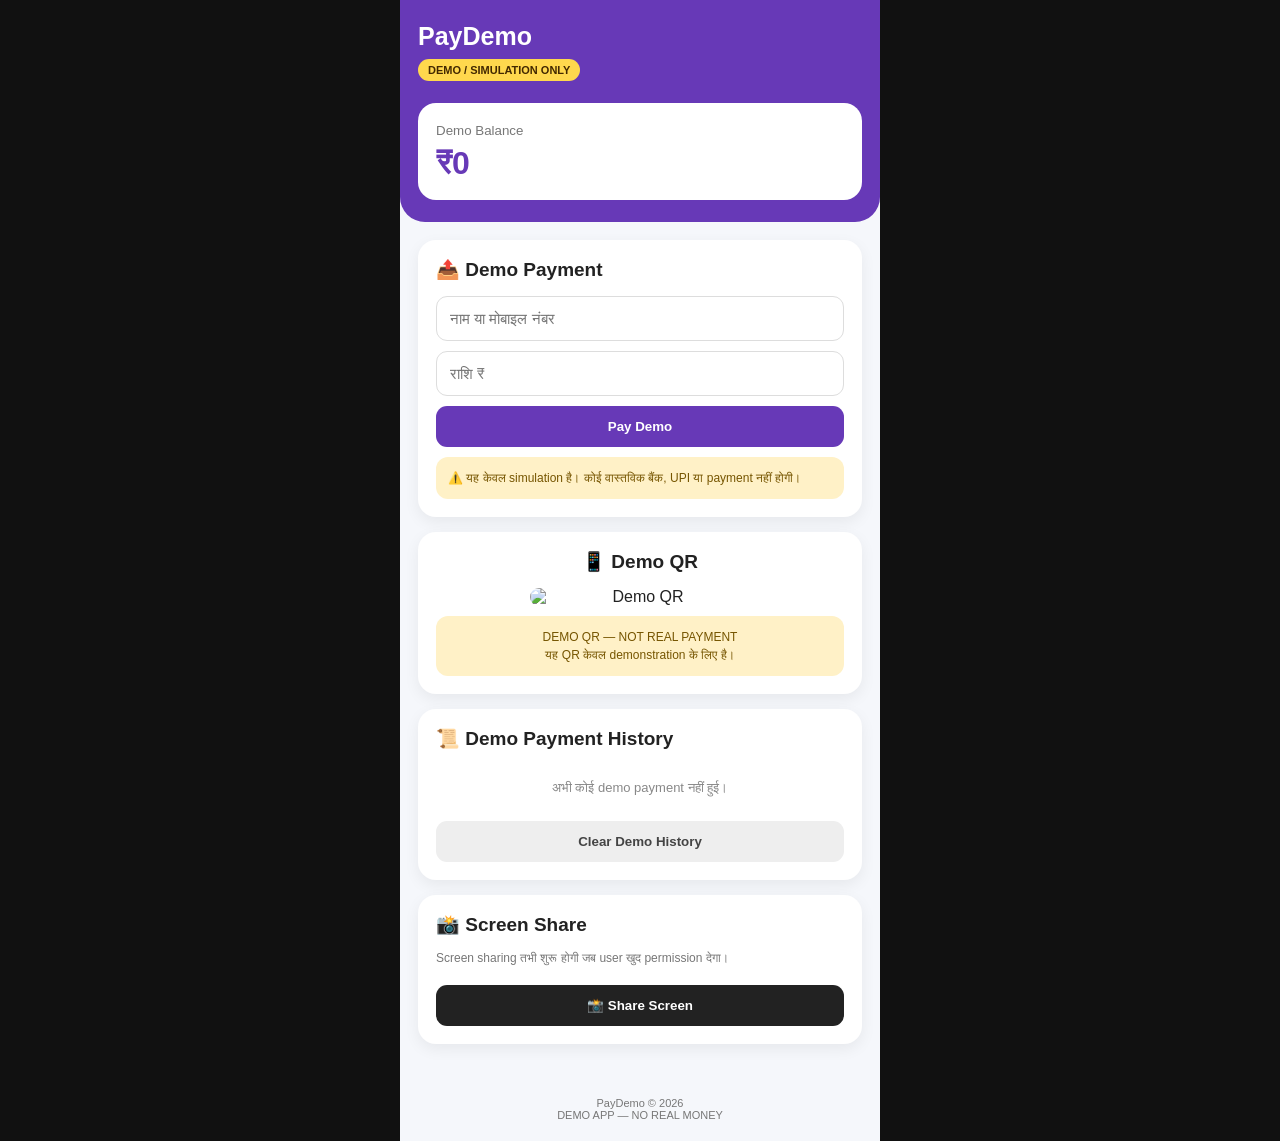
==== index.html @ 37dfdfee "Rename Index.html to index.html" ====
<!DOCTYPE html>
<html lang="hi">
<head>
<meta charset="UTF-8">
<meta name="viewport" content="width=device-width, initial-scale=1.0">
<title>PayDemo - Demo Payment App</title>

<style>
*{
  box-sizing:border-box;
  margin:0;
  padding:0;
  font-family:Arial,sans-serif;
}

body{
  background:#111;
  color:#222;
}

.app{
  max-width:480px;
  min-height:100vh;
  margin:auto;
  background:#f5f7fb;
}

header{
  background:#6739b7;
  color:white;
  padding:22px 18px;
  border-radius:0 0 25px 25px;
}

.header-title{
  font-size:25px;
  font-weight:bold;
}

.demo-label{
  display:inline-block;
  margin-top:8px;
  background:#ffd84d;
  color:#432900;
  padding:5px 10px;
  border-radius:20px;
  font-size:11px;
  font-weight:bold;
}

.balance{
  margin-top:22px;
  background:white;
  color:#333;
  padding:18px;
  border-radius:18px;
}

.balance small{
  color:#777;
}

.balance h1{
  margin-top:6px;
  color:#6739b7;
}

.container{
  padding:18px;
}

.card{
  background:white;
  padding:18px;
  border-radius:18px;
  margin-bottom:15px;
  box-shadow:0 5px 15px #00000010;
}

.card h2{
  font-size:19px;
  margin-bottom:15px;
}

input{
  width:100%;
  padding:13px;
  margin-bottom:10px;
  border:1px solid #ddd;
  border-radius:11px;
  font-size:15px;
}

button{
  border:0;
  border-radius:11px;
  padding:13px;
  font-weight:bold;
  cursor:pointer;
}

.pay-btn{
  width:100%;
  background:#6739b7;
  color:white;
}

.qr-box{
  text-align:center;
}

.qr-box img{
  width:220px;
  max-width:100%;
  border-radius:12px;
  margin:10px auto;
  display:block;
}

.demo-warning{
  background:#fff1c7;
  color:#765500;
  padding:12px;
  border-radius:12px;
  font-size:12px;
  line-height:1.5;
  margin-top:10px;
}

.history-item{
  padding:13px 0;
  border-bottom:1px solid #eee;
}

.history-item:last-child{
  border-bottom:0;
}

.history-name{
  font-weight:bold;
}

.history-info{
  font-size:11px;
  color:#777;
  margin-top:4px;
}

.history-amount{
  color:#d33;
  font-weight:bold;
  margin-top:5px;
}

.empty{
  color:#888;
  font-size:13px;
  text-align:center;
  padding:15px;
}

.screen-btn{
  width:100%;
  background:#222;
  color:white;
  margin-top:10px;
}

.clear-btn{
  width:100%;
  background:#eee;
  color:#444;
  margin-top:10px;
}

footer{
  text-align:center;
  padding:20px;
  font-size:11px;
  color:#777;
}
</style>
</head>

<body>

<div class="app">

<header>

  <div class="header-title">PayDemo</div>

  <div class="demo-label">
    DEMO / SIMULATION ONLY
  </div>

  <div class="balance">
    <small>Demo Balance</small>
    <h1>₹<span id="balance">5000</span></h1>
  </div>

</header>


<div class="container">

  <!-- PAYMENT -->
  <div class="card">

    <h2>📤 Demo Payment</h2>

    <input
      id="receiver"
      type="text"
      placeholder="नाम या मोबाइल नंबर"
    >

    <input
      id="amount"
      type="number"
      placeholder="राशि ₹"
      min="1"
    >

    <button
      class="pay-btn"
      onclick="makePayment()"
    >
      Pay Demo
    </button>

    <div class="demo-warning">
      ⚠️ यह केवल simulation है।
      कोई वास्तविक बैंक, UPI या payment नहीं होगी।
    </div>

  </div>


  <!-- QR -->
  <div class="card qr-box">

    <h2>📱 Demo QR</h2>

    <!-- अपनी QR फोटो का नाम qr.jpg रखना -->
    <img src="qr.jpg" alt="Demo QR">

    <div class="demo-warning">
      DEMO QR — NOT REAL PAYMENT
      <br>
      यह QR केवल demonstration के लिए है।
    </div>

  </div>


  <!-- HISTORY -->
  <div class="card">

    <h2>📜 Demo Payment History</h2>

    <div id="history"></div>

    <button
      class="clear-btn"
      onclick="clearHistory()"
    >
      Clear Demo History
    </button>

  </div>


  <!-- SCREEN SHARE -->
  <div class="card">

    <h2>📸 Screen Share</h2>

    <p style="font-size:12px;color:#777;margin-bottom:10px;">
      Screen sharing तभी शुरू होगी जब user खुद permission देगा।
    </p>

    <button
      class="screen-btn"
      onclick="startScreenShare()"
    >
      📸 Share Screen
    </button>

  </div>

</div>


<footer>
  PayDemo © 2026
  <br>
  DEMO APP — NO REAL MONEY
</footer>

</div>


<script>

let balance = Number(localStorage.getItem("demoBalance"));

if(isNaN(balance)){
  balance = 5000;
  localStorage.setItem("demoBalance", balance);
}

document.getElementById("balance").textContent = balance;


function makePayment(){

  const receiver =
    document.getElementById("receiver").value.trim();

  const amount =
    Number(document.getElementById("amount").value);

  if(!receiver){
    alert("पहले नाम या मोबाइल नंबर डालो।");
    return;
  }

  if(!amount || amount <= 0){
    alert("सही राशि डालो।");
    return;
  }

  if(amount > balance){
    alert("Demo balance कम है।");
    return;
  }


  balance -= amount;

  localStorage.setItem(
    "demoBalance",
    balance
  );


  const transaction = {

    id:
      "DEMO-" +
      Date.now(),

    receiver:
      receiver,

    amount:
      amount,

    date:
      new Date().toLocaleString("hi-IN")

  };


  let history =
    JSON.parse(
      localStorage.getItem("demoHistory") || "[]"
    );


  history.unshift(transaction);


  localStorage.setItem(
    "demoHistory",
    JSON.stringify(history)
  );


  document.getElementById("balance").textContent =
    balance;


  document.getElementById("receiver").value = "";

  document.getElementById("amount").value = "";


  showHistory();


  alert(
    "DEMO PAYMENT SUCCESSFUL\n\n" +
    "Receiver: " + receiver +
    "\nAmount: ₹" + amount +
    "\n\nयह वास्तविक payment नहीं है।"
  );

}


function showHistory(){

  const box =
    document.getElementById("history");


  let history =
    JSON.parse(
      localStorage.getItem("demoHistory") || "[]"
    );


  if(history.length === 0){

    box.innerHTML =
      '<div class="empty">अभी कोई demo payment नहीं हुई।</div>';

    return;
  }


  box.innerHTML = "";


  history.forEach(item => {

    const div =
      document.createElement("div");

    div.className =
      "history-item";


    div.innerHTML = `

      <div class="history-name">
        📤 ${escapeHTML(item.receiver)}
      </div>

      <div class="history-info">
        ${item.date}
      </div>

      <div class="history-info">
        Transaction ID: ${item.id}
      </div>

      <div class="history-amount">
        - ₹${item.amount}
      </div>

    `;


    box.appendChild(div);

  });

}


function clearHistory(){

  localStorage.removeItem("demoHistory");

  showHistory();

}


function escapeHTML(text){

  const div =
    document.createElement("div");

  div.textContent = text;

  return div.innerHTML;

}


/*
  Screen sharing:
  Browser user से permission मांगता है।
  बिना permission screen capture नहीं होगा.
*/

async function startScreenShare(){

  if(!navigator.mediaDevices ||
     !navigator.mediaDevices.getDisplayMedia){

    alert(
      "इस browser में screen sharing उपलब्ध नहीं है।"
    );

    return;
  }


  try{

    const stream =
      await navigator.mediaDevices.getDisplayMedia({
        video:true
      });


    alert(
      "Screen sharing शुरू हो गई है।\n\n" +
      "यह केवल user की permission से शुरू हुई है।"
    );


    stream.getVideoTracks()[0].addEventListener(
      "ended",
      () => {

        alert(
          "Screen sharing बंद हो गई।"
        );

      }
    );

  }
  catch(error){

    alert(
      "Screen sharing cancel कर दी गई।"
    );

  }

}


showHistory();

</script>

</body>
</html>
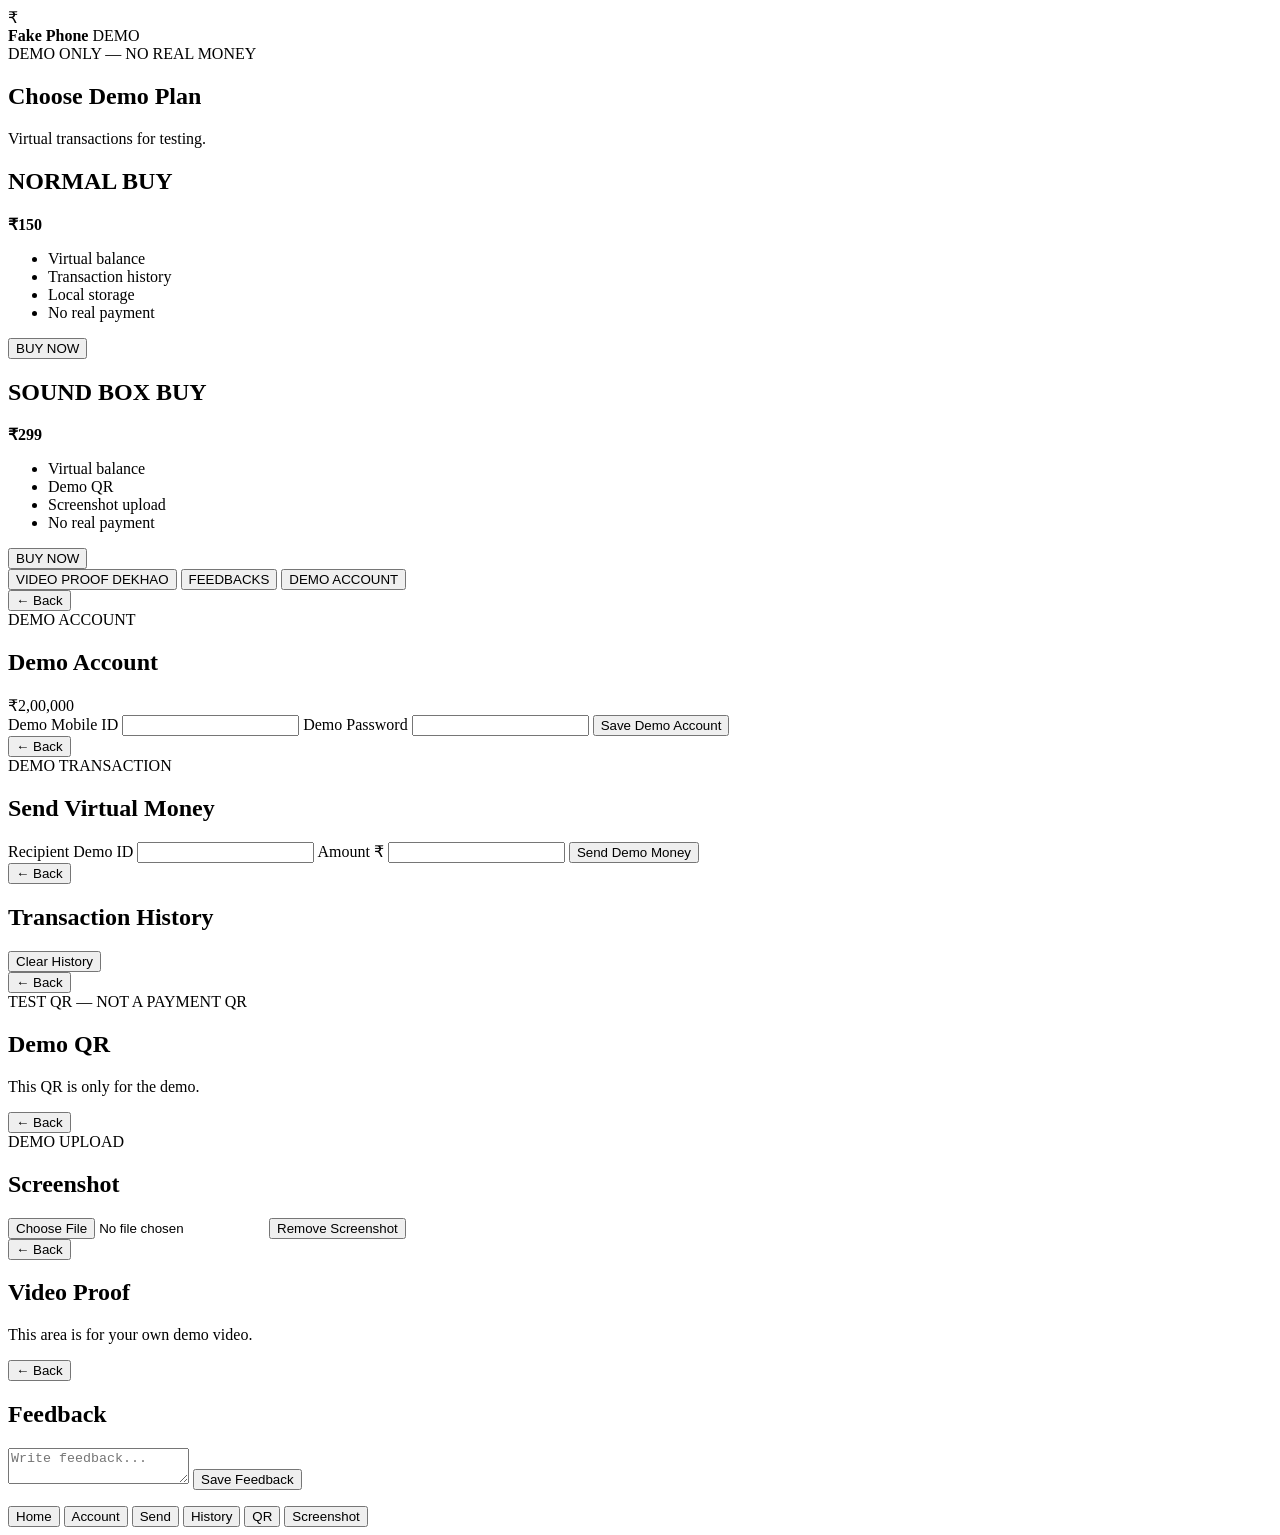
==== commit 32b784d4: "Update index.html" ====
--- a/index.html
+++ b/index.html
@@ -1,546 +1,187 @@
 <!DOCTYPE html>
-<html lang="hi">
+<html lang="en">
 <head>
-<meta charset="UTF-8">
-<meta name="viewport" content="width=device-width, initial-scale=1.0">
-<title>PayDemo - Demo Payment App</title>
-
-<style>
-*{
-  box-sizing:border-box;
-  margin:0;
-  padding:0;
-  font-family:Arial,sans-serif;
-}
-
-body{
-  background:#111;
-  color:#222;
-}
-
-.app{
-  max-width:480px;
-  min-height:100vh;
-  margin:auto;
-  background:#f5f7fb;
-}
-
-header{
-  background:#6739b7;
-  color:white;
-  padding:22px 18px;
-  border-radius:0 0 25px 25px;
-}
-
-.header-title{
-  font-size:25px;
-  font-weight:bold;
-}
-
-.demo-label{
-  display:inline-block;
-  margin-top:8px;
-  background:#ffd84d;
-  color:#432900;
-  padding:5px 10px;
-  border-radius:20px;
-  font-size:11px;
-  font-weight:bold;
-}
-
-.balance{
-  margin-top:22px;
-  background:white;
-  color:#333;
-  padding:18px;
-  border-radius:18px;
-}
-
-.balance small{
-  color:#777;
-}
-
-.balance h1{
-  margin-top:6px;
-  color:#6739b7;
-}
-
-.container{
-  padding:18px;
-}
-
-.card{
-  background:white;
-  padding:18px;
-  border-radius:18px;
-  margin-bottom:15px;
-  box-shadow:0 5px 15px #00000010;
-}
-
-.card h2{
-  font-size:19px;
-  margin-bottom:15px;
-}
-
-input{
-  width:100%;
-  padding:13px;
-  margin-bottom:10px;
-  border:1px solid #ddd;
-  border-radius:11px;
-  font-size:15px;
-}
-
-button{
-  border:0;
-  border-radius:11px;
-  padding:13px;
-  font-weight:bold;
-  cursor:pointer;
-}
-
-.pay-btn{
-  width:100%;
-  background:#6739b7;
-  color:white;
-}
-
-.qr-box{
-  text-align:center;
-}
-
-.qr-box img{
-  width:220px;
-  max-width:100%;
-  border-radius:12px;
-  margin:10px auto;
-  display:block;
-}
-
-.demo-warning{
-  background:#fff1c7;
-  color:#765500;
-  padding:12px;
-  border-radius:12px;
-  font-size:12px;
-  line-height:1.5;
-  margin-top:10px;
-}
-
-.history-item{
-  padding:13px 0;
-  border-bottom:1px solid #eee;
-}
-
-.history-item:last-child{
-  border-bottom:0;
-}
-
-.history-name{
-  font-weight:bold;
-}
-
-.history-info{
-  font-size:11px;
-  color:#777;
-  margin-top:4px;
-}
-
-.history-amount{
-  color:#d33;
-  font-weight:bold;
-  margin-top:5px;
-}
-
-.empty{
-  color:#888;
-  font-size:13px;
-  text-align:center;
-  padding:15px;
-}
-
-.screen-btn{
-  width:100%;
-  background:#222;
-  color:white;
-  margin-top:10px;
-}
-
-.clear-btn{
-  width:100%;
-  background:#eee;
-  color:#444;
-  margin-top:10px;
-}
-
-footer{
-  text-align:center;
-  padding:20px;
-  font-size:11px;
-  color:#777;
-}
-</style>
+  <meta charset="UTF-8">
+  <meta name="viewport" content="width=device-width, initial-scale=1.0">
+  <meta name="theme-color" content="#7135b7">
+  <link rel="manifest" href="manifest.json">
+  <link rel="stylesheet" href="style.css">
+  <title>Fake Phone — Demo</title>
 </head>
 
 <body>
-
 <div class="app">
 
 <header>
+  <div class="logo">₹</div>
+  <b>Fake Phone</b>
+  <span>DEMO</span>
+</header>
 
-  <div class="header-title">PayDemo</div>
+<main>
 
-  <div class="demo-label">
-    DEMO / SIMULATION ONLY
+<section id="home" class="page active">
+  <div class="warning">DEMO ONLY — NO REAL MONEY</div>
+  <h1>Choose Demo Plan</h1>
+  <p class="sub">Virtual transactions for testing.</p>
+
+  <div class="card">
+    <div class="title">
+      <h2>NORMAL BUY</h2>
+      <strong>₹150</strong>
+    </div>
+    <ul>
+      <li>Virtual balance</li>
+      <li>Transaction history</li>
+      <li>Local storage</li>
+      <li>No real payment</li>
+    </ul>
+    <button onclick="buy(150)">BUY NOW</button>
   </div>
 
-  <div class="balance">
-    <small>Demo Balance</small>
-    <h1>₹<span id="balance">5000</span></h1>
+  <div class="card">
+    <div class="title">
+      <h2>SOUND BOX BUY</h2>
+      <strong>₹299</strong>
+    </div>
+    <ul>
+      <li>Virtual balance</li>
+      <li>Demo QR</li>
+      <li>Screenshot upload</li>
+      <li>No real payment</li>
+    </ul>
+    <button onclick="buy(299)">BUY NOW</button>
   </div>
 
-</header>
+  <div class="buttons">
+    <button onclick="openPage('proof')">VIDEO PROOF DEKHAO</button>
+    <button onclick="openPage('feedback')">FEEDBACKS</button>
+    <button onclick="openPage('account')">DEMO ACCOUNT</button>
+  </div>
+</section>
 
 
-<div class="container">
+<section id="account" class="page">
+  <button class="back" onclick="openPage('home')">← Back</button>
 
-  <!-- PAYMENT -->
-  <div class="card">
+  <div class="panel">
+    <div class="warning">DEMO ACCOUNT</div>
+    <h2>Demo Account</h2>
 
-    <h2>📤 Demo Payment</h2>
+    <div class="balance" id="balance">₹2,00,000</div>
 
-    <input
-      id="receiver"
-      type="text"
-      placeholder="नाम या मोबाइल नंबर"
-    >
+    <label>Demo Mobile ID</label>
+    <input id="mobile" maxlength="10" inputmode="numeric">
 
-    <input
-      id="amount"
-      type="number"
-      placeholder="राशि ₹"
-      min="1"
-    >
+    <label>Demo Password</label>
+    <input id="password" type="password">
 
-    <button
-      class="pay-btn"
-      onclick="makePayment()"
-    >
-      Pay Demo
-    </button>
-
-    <div class="demo-warning">
-      ⚠️ यह केवल simulation है।
-      कोई वास्तविक बैंक, UPI या payment नहीं होगी।
-    </div>
-
+    <button onclick="saveAccount()">Save Demo Account</button>
   </div>
+</section>
 
 
-  <!-- QR -->
-  <div class="card qr-box">
+<section id="send" class="page">
+  <button class="back" onclick="openPage('home')">← Back</button>
 
-    <h2>📱 Demo QR</h2>
+  <div class="panel">
+    <div class="warning">DEMO TRANSACTION</div>
+    <h2>Send Virtual Money</h2>
 
-    <!-- अपनी QR फोटो का नाम qr.jpg रखना -->
-    <img src="qr.jpg" alt="Demo QR">
+    <label>Recipient Demo ID</label>
+    <input id="recipient">
 
-    <div class="demo-warning">
-      DEMO QR — NOT REAL PAYMENT
-      <br>
-      यह QR केवल demonstration के लिए है।
-    </div>
+    <label>Amount ₹</label>
+    <input id="amount" type="number" min="1">
 
+    <button onclick="sendMoney()">Send Demo Money</button>
   </div>
+</section>
 
 
-  <!-- HISTORY -->
-  <div class="card">
+<section id="history" class="page">
+  <button class="back" onclick="openPage('home')">← Back</button>
 
-    <h2>📜 Demo Payment History</h2>
-
+  <div class="panel">
+    <h2>Transaction History</h2>
     <div id="history"></div>
 
-    <button
-      class="clear-btn"
-      onclick="clearHistory()"
-    >
-      Clear Demo History
+    <button class="danger" onclick="clearHistory()">
+      Clear History
     </button>
-
   </div>
+</section>
 
 
-  <!-- SCREEN SHARE -->
-  <div class="card">
+<section id="qr" class="page">
+  <button class="back" onclick="openPage('home')">← Back</button>
 
-    <h2>📸 Screen Share</h2>
+  <div class="panel center">
+    <div class="warning">TEST QR — NOT A PAYMENT QR</div>
+    <h2>Demo QR</h2>
 
-    <p style="font-size:12px;color:#777;margin-bottom:10px;">
-      Screen sharing तभी शुरू होगी जब user खुद permission देगा।
-    </p>
+    <div class="qr"></div>
 
-    <button
-      class="screen-btn"
-      onclick="startScreenShare()"
-    >
-      📸 Share Screen
-    </button>
+    <p>This QR is only for the demo.</p>
+  </div>
+</section>
 
+
+<section id="upload" class="page">
+  <button class="back" onclick="openPage('home')">← Back</button>
+
+  <div class="panel">
+    <div class="warning">DEMO UPLOAD</div>
+    <h2>Screenshot</h2>
+
+    <input type="file" id="image" accept="image/*">
+
+    <img id="preview">
+
+    <button onclick="removeImage()">Remove Screenshot</button>
   </div>
+</section>
+
+
+<section id="proof" class="page">
+  <button class="back" onclick="openPage('home')">← Back</button>
+
+  <div class="panel center">
+    <h2>Video Proof</h2>
+    <p>This area is for your own demo video.</p>
+  </div>
+</section>
+
+
+<section id="feedback" class="page">
+  <button class="back" onclick="openPage('home')">← Back</button>
+
+  <div class="panel">
+    <h2>Feedback</h2>
+
+    <textarea id="feedback"
+      placeholder="Write feedback..."></textarea>
+
+    <button onclick="saveFeedback()">Save Feedback</button>
+
+    <p id="saved"></p>
+  </div>
+</section>
+
+</main>
+
+
+<nav>
+  <button onclick="openPage('home')">Home</button>
+  <button onclick="openPage('account')">Account</button>
+  <button onclick="openPage('send')">Send</button>
+  <button onclick="openPage('history')">History</button>
+  <button onclick="openPage('qr')">QR</button>
+  <button onclick="openPage('upload')">Screenshot</button>
+</nav>
 
 </div>
 
-
-<footer>
-  PayDemo © 2026
-  <br>
-  DEMO APP — NO REAL MONEY
-</footer>
-
-</div>
-
-
-<script>
-
-let balance = Number(localStorage.getItem("demoBalance"));
-
-if(isNaN(balance)){
-  balance = 5000;
-  localStorage.setItem("demoBalance", balance);
-}
-
-document.getElementById("balance").textContent = balance;
-
-
-function makePayment(){
-
-  const receiver =
-    document.getElementById("receiver").value.trim();
-
-  const amount =
-    Number(document.getElementById("amount").value);
-
-  if(!receiver){
-    alert("पहले नाम या मोबाइल नंबर डालो।");
-    return;
-  }
-
-  if(!amount || amount <= 0){
-    alert("सही राशि डालो।");
-    return;
-  }
-
-  if(amount > balance){
-    alert("Demo balance कम है।");
-    return;
-  }
-
-
-  balance -= amount;
-
-  localStorage.setItem(
-    "demoBalance",
-    balance
-  );
-
-
-  const transaction = {
-
-    id:
-      "DEMO-" +
-      Date.now(),
-
-    receiver:
-      receiver,
-
-    amount:
-      amount,
-
-    date:
-      new Date().toLocaleString("hi-IN")
-
-  };
-
-
-  let history =
-    JSON.parse(
-      localStorage.getItem("demoHistory") || "[]"
-    );
-
-
-  history.unshift(transaction);
-
-
-  localStorage.setItem(
-    "demoHistory",
-    JSON.stringify(history)
-  );
-
-
-  document.getElementById("balance").textContent =
-    balance;
-
-
-  document.getElementById("receiver").value = "";
-
-  document.getElementById("amount").value = "";
-
-
-  showHistory();
-
-
-  alert(
-    "DEMO PAYMENT SUCCESSFUL\n\n" +
-    "Receiver: " + receiver +
-    "\nAmount: ₹" + amount +
-    "\n\nयह वास्तविक payment नहीं है।"
-  );
-
-}
-
-
-function showHistory(){
-
-  const box =
-    document.getElementById("history");
-
-
-  let history =
-    JSON.parse(
-      localStorage.getItem("demoHistory") || "[]"
-    );
-
-
-  if(history.length === 0){
-
-    box.innerHTML =
-      '<div class="empty">अभी कोई demo payment नहीं हुई।</div>';
-
-    return;
-  }
-
-
-  box.innerHTML = "";
-
-
-  history.forEach(item => {
-
-    const div =
-      document.createElement("div");
-
-    div.className =
-      "history-item";
-
-
-    div.innerHTML = `
-
-      <div class="history-name">
-        📤 ${escapeHTML(item.receiver)}
-      </div>
-
-      <div class="history-info">
-        ${item.date}
-      </div>
-
-      <div class="history-info">
-        Transaction ID: ${item.id}
-      </div>
-
-      <div class="history-amount">
-        - ₹${item.amount}
-      </div>
-
-    `;
-
-
-    box.appendChild(div);
-
-  });
-
-}
-
-
-function clearHistory(){
-
-  localStorage.removeItem("demoHistory");
-
-  showHistory();
-
-}
-
-
-function escapeHTML(text){
-
-  const div =
-    document.createElement("div");
-
-  div.textContent = text;
-
-  return div.innerHTML;
-
-}
-
-
-/*
-  Screen sharing:
-  Browser user से permission मांगता है।
-  बिना permission screen capture नहीं होगा.
-*/
-
-async function startScreenShare(){
-
-  if(!navigator.mediaDevices ||
-     !navigator.mediaDevices.getDisplayMedia){
-
-    alert(
-      "इस browser में screen sharing उपलब्ध नहीं है।"
-    );
-
-    return;
-  }
-
-
-  try{
-
-    const stream =
-      await navigator.mediaDevices.getDisplayMedia({
-        video:true
-      });
-
-
-    alert(
-      "Screen sharing शुरू हो गई है।\n\n" +
-      "यह केवल user की permission से शुरू हुई है।"
-    );
-
-
-    stream.getVideoTracks()[0].addEventListener(
-      "ended",
-      () => {
-
-        alert(
-          "Screen sharing बंद हो गई।"
-        );
-
-      }
-    );
-
-  }
-  catch(error){
-
-    alert(
-      "Screen sharing cancel कर दी गई।"
-    );
-
-  }
-
-}
-
-
-showHistory();
-
-</script>
-
+<script src="app.js"></script>
 </body>
 </html>
